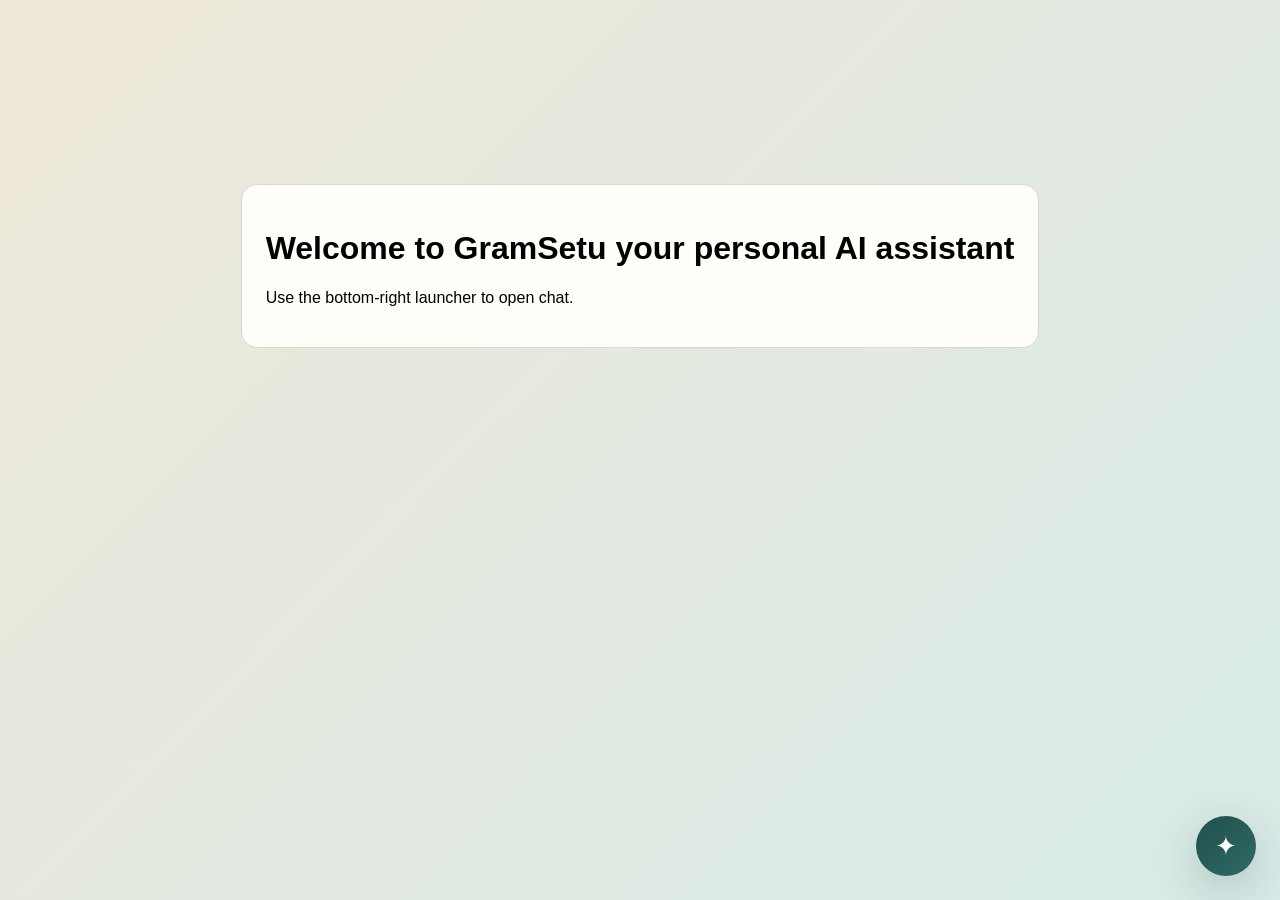
==== frontend/index.html @ 56053662 "versal" ====
<!doctype html>
<html lang="en">
  <head>
    <meta charset="UTF-8" />
    <meta name="viewport" content="width=device-width, initial-scale=1.0" />
    <title>Chatbot Demo</title>
    <style>
      body {
        margin: 0;
        font-family: Segoe UI, sans-serif;
        min-height: 100vh;
        display: grid;
        place-items: center;
        background: linear-gradient(135deg, #efe8d9, #d8ebe8);
      }
      .card {
        max-width: 780px;
        background: #fffef9;
        border: 1px solid #d7d6cf;
        border-radius: 16px;
        padding: 24px;
      }
    </style>
  </head>
  <body>
    <main class="card">
      <h1>Welcome to GramSetu your personal AI assistant</h1>
      <p>Use the bottom-right launcher to open chat.</p>
    </main>

    <script
      src="./chatbot-widget.js"
      data-chatbot-widget="true"
      data-css="./chatbot-widget.css"
      data-api="https://gramsetu-assistant.onrender.com"
      data-title="GramSetu Assistant"
      data-domain="product and support"
      data-welcome="Hi! I am your GramSetu AI assistant."
      data-lead-capture="true"
      data-lead-after-messages="2"
      data-voice-input="true"
      data-voice-output="true"
      defer
    ></script>
  </body>
</html>
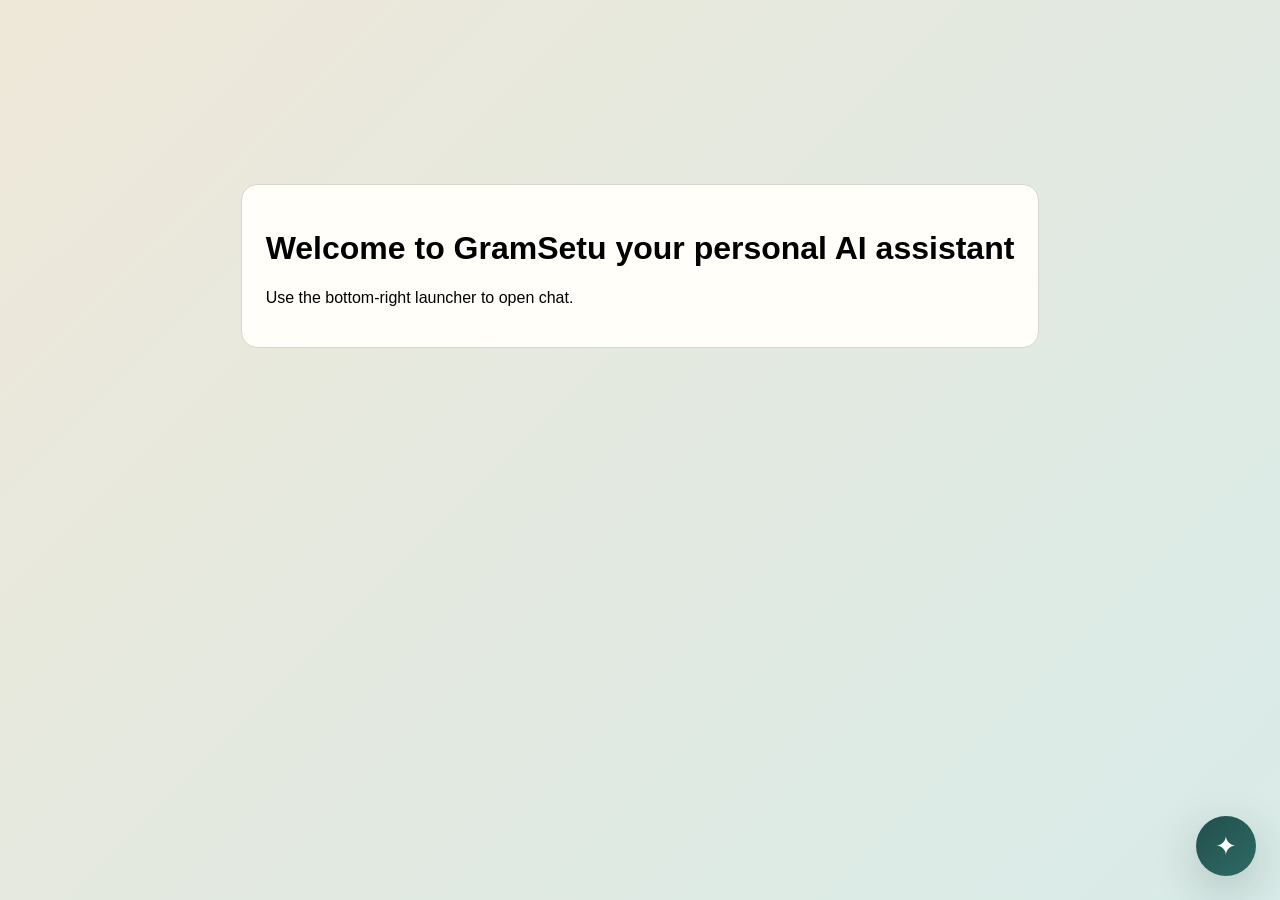
==== commit c85d289c: "resol" ====
--- a/frontend/index.html
+++ b/frontend/index.html
@@ -35,7 +35,7 @@
       data-api="https://gramsetu-assistant.onrender.com"
       data-title="GramSetu Assistant"
       data-domain="product and support"
-      data-welcome="Hi! I am your GramSetu AI assistant."
+      data-welcome="Hi! I am your GramSetu AI assistant. "
       data-lead-capture="true"
       data-lead-after-messages="2"
       data-voice-input="true"
